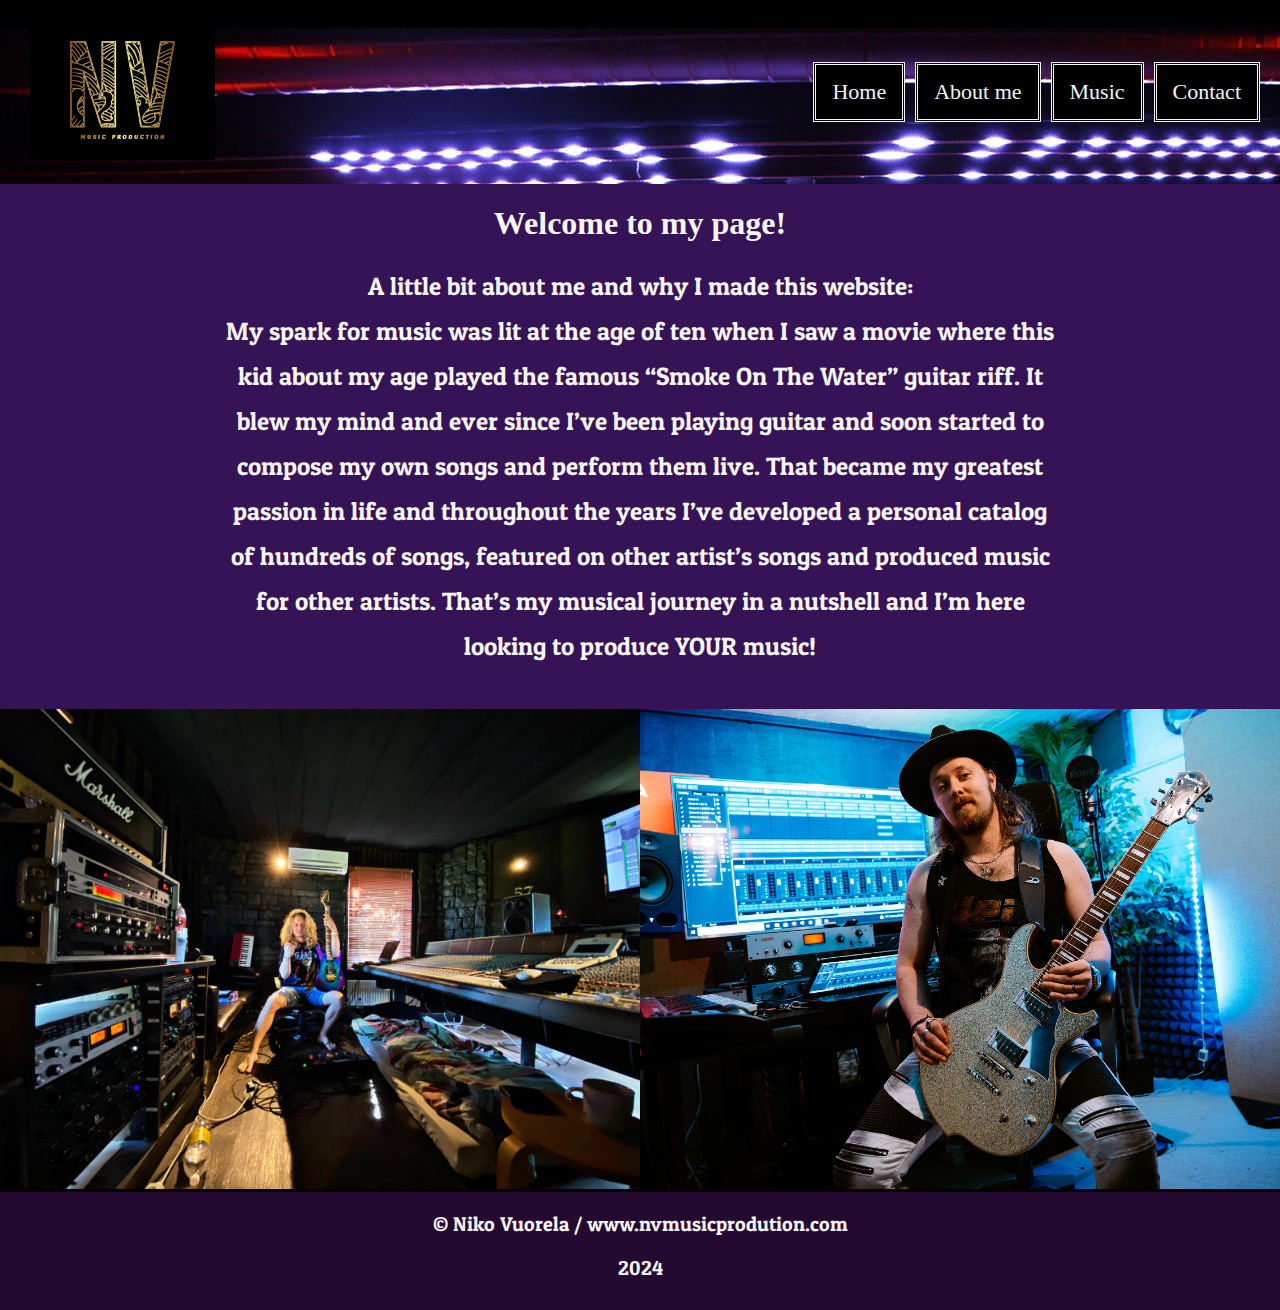
==== index.html @ 621afd07 "Add files via upload" ====
<!DOCTYPE html>
<html>
  <head>
    <meta charset="UTF-8" />
    <meta name="viewport" content="width=device-width, initial-scale=1.0" />
    <title>NV Music Production</title>
    <link rel="stylesheet" href="style.css" />
    <!--Hampurilaismenu icon library-->
    <link
      rel="stylesheet"
      href="https://cdnjs.cloudflare.com/ajax/libs/font-awesome/4.7.0/css/font-awesome.min.css"
    />
  </head>

  <body>
    <header>
      <nav class="topnav" id="myTopnav">
        <div class="header-image-wrapper">
          <img src="nv_logo.png" id="logo" class="header-image" alt="logo" />
        </div>
        <ul class="menu-items">
          <li class="nav-item">
            <a href="index.html" class="nav-item-link">Home</a>
          </li>
          <li class="nav-item">
            <a href="aboutme.html" class="nav-item-link">About me</a>
          </li>
          <li class="nav-item">
            <a href="music.html" class="nav-item-link">Music</a>
          </li>
          <li class="nav-item">
            <a href="contact.html" class="nav-item-link">Contact</a>
          </li>
        </ul>
        <!--Hampurilaismenu-->
        <a href="javascript:void(0);" class="icon" onclick="toggleMenu()">
          <i class="fa fa-bars"></i>
        </a>
      </nav>
    </header>

    <div class="content">
      <h1>Welcome to my page!</h1>
      <p>A little bit about me and why I made this website:</p>
      <p>
        My spark for music was lit at the age of ten when I saw a movie where
        this kid about my age played the famous “Smoke On The Water” guitar
        riff. It blew my mind and ever since I’ve been playing guitar and soon
        started to compose my own songs and perform them live. That became my
        greatest passion in life and throughout the years I’ve developed a
        personal catalog of hundreds of songs, featured on other artist’s songs
        and produced music for other artists. That’s my musical journey in a
        nutshell and I’m here looking to produce YOUR music!
      </p>
    </div>

    <div class="bottompics">
      <img src="home.studio1.jpg" alt="studiophoto1" />
      <img src="home.studio2.jpg" alt="studiophoto2" />
    </div>

    <footer>
      <p>&copy; Niko Vuorela / www.nvmusicprodution.com</p>
      <p>2024</p>
    </footer>

    <script src="main.js" defer></script>
  </body>
</html>
---- style.css ----
@import url("https://fonts.googleapis.com/css2?family=Libre+Baskerville:ital,wght@0,400;0,700;1,400&family=Permanent+Marker&family=Patua+One&display=swap");

html,
body {
  max-width: 100%;
  margin: 0;
  padding: 0;
  background-color: rgb(53, 19, 86);
  font-weight: 400;
  color: whitesmoke;
}

p {
  font-size: 20px;
  font-family: "Patua One", serif;
}

h1,
h2 {
  text-align: center;
  font-family: "Permanent Marker", cursive;
}

.finalwords {
  text-align: center;
  font-family: "Permanent Marker", cursive;
  width: 75%;
  margin: 0 auto;
  line-height: 40px;
  padding-top: 20px;
}

.header-image-wrapper {
  max-width: 30%;
}

.header-image-wrapper .header-image {
  padding: 20px;
}

header {
  position: sticky;
  top: 0;
  background-image: url("headertausta1.jpg");
  background-color: black;
}

#millionimg {
  width: 50%;
}

nav {
  max-width: 100%;
  display: flex;
  justify-content: space-between;
  align-items: center;
}

nav .icon {
  display: none;
  font-size: 24px;
  color: #fff;
  cursor: pointer;
}

nav img {
  max-height: 140px;
  margin-left: 10px;
}

nav .menu-items {
  display: flex;
  white-space: nowrap;
  justify-content: space-between;
  gap: 10px;
  padding-inline: 20px;
}

.nav-item {
  list-style-type: none;
}

nav .menu-items .nav-item a {
  display: inline-block;
  color: whitesmoke;
  text-align: center;
  padding: 14px 16px;
  border-style: double;
  border-color: whitesmoke;
  background-color: black;
  text-decoration: none;
  font-size: clamp(18px, 22px, 25px);
  font-family: "Permanent Marker", cursive;
}

nav .menu-items a:hover {
  background-color: #ddd;
  color: black;
}

/* hampurilaismenu hover style */
.topnav a:hover {
  background-color: #ddd;
  color: black;
}

footer {
  color: whitesmoke;
  font-size: 20px;
  border-top: black;
  border-top-style: solid;
  font-family: "Patua One", serif;
  font-weight: 400;
  background-color: rgb(36, 9, 49);
  padding: 0px 0px 10px;
  text-align: center;
}

.menu-items {
  background-color: transparent;
}

.content {
  text-align: center;
  padding-bottom: 40px;
}

.content p {
  width: 85%;
  margin: 0 auto;
  line-height: 35px;
}

.centered-list {
  font-size: 20px;
  font-family: "Patua One", serif;
  padding: 0;
  margin: 0;
  text-align: center;
}

.bottompics {
  display: grid;
  grid-template-columns: 1fr 1fr; /* Two equal columns */
  overflow: hidden;
}

.bottompics img {
  width: 100%;
  height: auto;
  object-fit: cover; /* Lisätietoa: https://developer.mozilla.org/en-US/docs/Web/CSS/object-fit */
}

/* Form CSS...*/
form {
  width: 40%;
  line-height: 30px;
  background-color: rgb(36, 9, 49);
  margin-left: 25px;
}

textarea,
input,
label {
  font-size: medium;
  font-family: "Patua One", serif;
  width: 60%;
}
input {
  height: 30px;
}

textarea {
  height: 100px;
}

button {
  color: whitesmoke;
  text-align: center;
  width: 40%;
  white-space: nowrap;
  padding: 10px 12px;
  border-style: double;
  border-color: whitesmoke;
  background-color: black;
  text-decoration: none;
  font-size: 25px;
  font-family: "Permanent Marker", cursive;
}

button:hover {
  color: black;
  background-color: whitesmoke;
  border-color: black;
  border-style: double;
}

/* ...form CSS */

.container {
  display: flex; /* Use flexbox to arrange form and text side by side */
  justify-content: space-between; /* Optional: add space between form and text */
  align-items: flex-start; /* Align items at the top */
  gap: 20px; /* Optional: adjust the gap between the form and the text */
}

.form {
  flex: 1;
}

.contact-info {
  flex: 1;
  line-height: 70px;
  text-align: center;
}

.videocontainer {
  display: flex; /* Use flexbox for horizontal layout */
  flex-wrap: wrap; /* Allow wrapping on smaller screens */
  justify-content: space-between; /* Space between videos */
}

.videoblock {
  width: 30%;
  margin-bottom: 20px;
  text-align: center;
  box-sizing: border-box; /* Include padding and borders in width calculation */
}

iframe {
  width: 100%;
}

/* mobile */
@media screen and (max-width: 768px) {
  nav .icon {
    display: block;
    background-color: black;
    border: whitesmoke;
    font-size: 60px;
    color: #fff;
    cursor: pointer;
    padding: 10px 20px;
  }
  nav .menu-items {
    display: none; /* Hide menu items by default */
    flex-direction: column;
    width: 100%;
  }

  nav .menu-items.active {
    display: flex; /* Show menu items when active */
  }

  nav .menu-items a {
    text-align: center;
    padding: 10px;
    border-top: 1px solid #ddd;
    background-color: black;
    color: whitesmoke;
  }

  .container {
    flex-direction: column; /* Stack form and infotext vertically */
    align-items: center; /* Center items horizontally */
  }

  .form {
    width: 100%;
    text-align: center;
  }

  .contact-info {
    line-height: 1.5;
  }

  .bottompics {
    height: auto;
  }

  .videocontainer {
    flex-direction: column; /* Stack vertically on smaller screens */
    justify-content: center; /* Center align the content */
    align-items: center;
  }

  .videoblock {
    width: 100%;
  }
}

/* Tablet */
@media only screen and (max-width: 1024px) {
  .content p {
    width: 75%;
    margin: 0 auto;
    line-height: 35px;
  }

  .bottompics {
    display: block;
  }

  .bottompics img {
    vertical-align: top;
  }

  .videoblock {
    width: 48%; /* Two videos per row on tablets */
  }
}

/* Computer */
@media only screen and (min-width: 1025px) {
  .content p {
    width: 65%;
    margin: 0 auto;
    line-height: 45px;
    font-size: 25px;
  }

  .bottompics img {
    height: 100%;
  }

  #millionimg {
    width: 30%;
  }
}
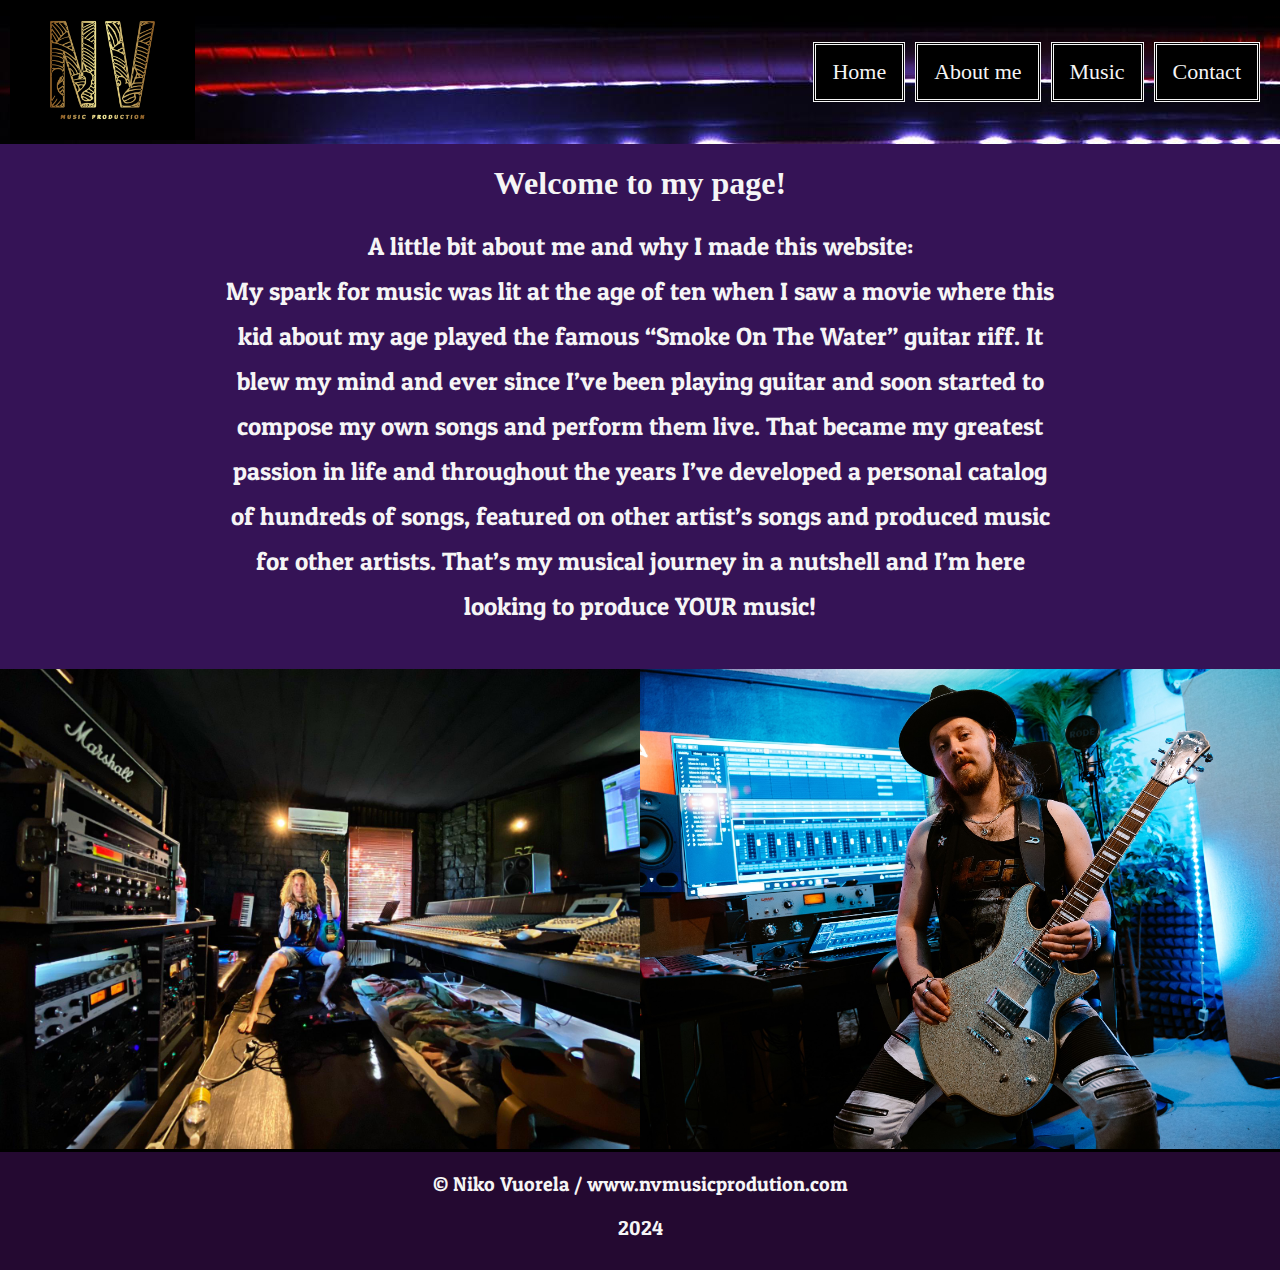
==== commit a3acad83: "Update index.html" ====
--- a/index.html
+++ b/index.html
@@ -16,7 +16,7 @@
     <header>
       <nav class="topnav" id="myTopnav">
         <div class="header-image-wrapper">
-          <img src="nv_logo.png" id="logo" class="header-image" alt="logo" />
+          <img src="nv_logo.png" id="logo" class="nav-item" alt="logo" />
         </div>
         <ul class="menu-items">
           <li class="nav-item">
--- a/style.css
+++ b/style.css
@@ -206,6 +206,7 @@
 
 .form {
   flex: 1;
+  max-width: 90%;
 }
 
 .contact-info {
@@ -266,8 +267,10 @@
   }
 
   .form {
-    width: 100%;
+    width: 90%;
     text-align: center;
+    box-sizing: border-box;
+    margin: 0 auto;
   }
 
   .contact-info {
@@ -276,21 +279,33 @@
 
   .bottompics {
     height: auto;
+    display: block;
+    object-fit: cover;
+  }
+
+  .bottompics img {
+    vertical-align: top;
   }
 
   .videocontainer {
     flex-direction: column; /* Stack vertically on smaller screens */
     justify-content: center; /* Center align the content */
     align-items: center;
+    width: 100%;
   }
 
   .videoblock {
-    width: 100%;
+    width: 95%;
+  }
+    footer p {
+    font-size: 15px;
+    padding: 0px;
+    line-height: 3px;
   }
 }
 
 /* Tablet */
-@media only screen and (max-width: 1024px) {
+@media only screen and (min-width: 769px) and (max-width: 1024px) {
   .content p {
     width: 75%;
     margin: 0 auto;
@@ -306,7 +321,7 @@
   }
 
   .videoblock {
-    width: 48%; /* Two videos per row on tablets */
+    width: 49%; /* Two videos per row on tablets */
   }
 }
 
